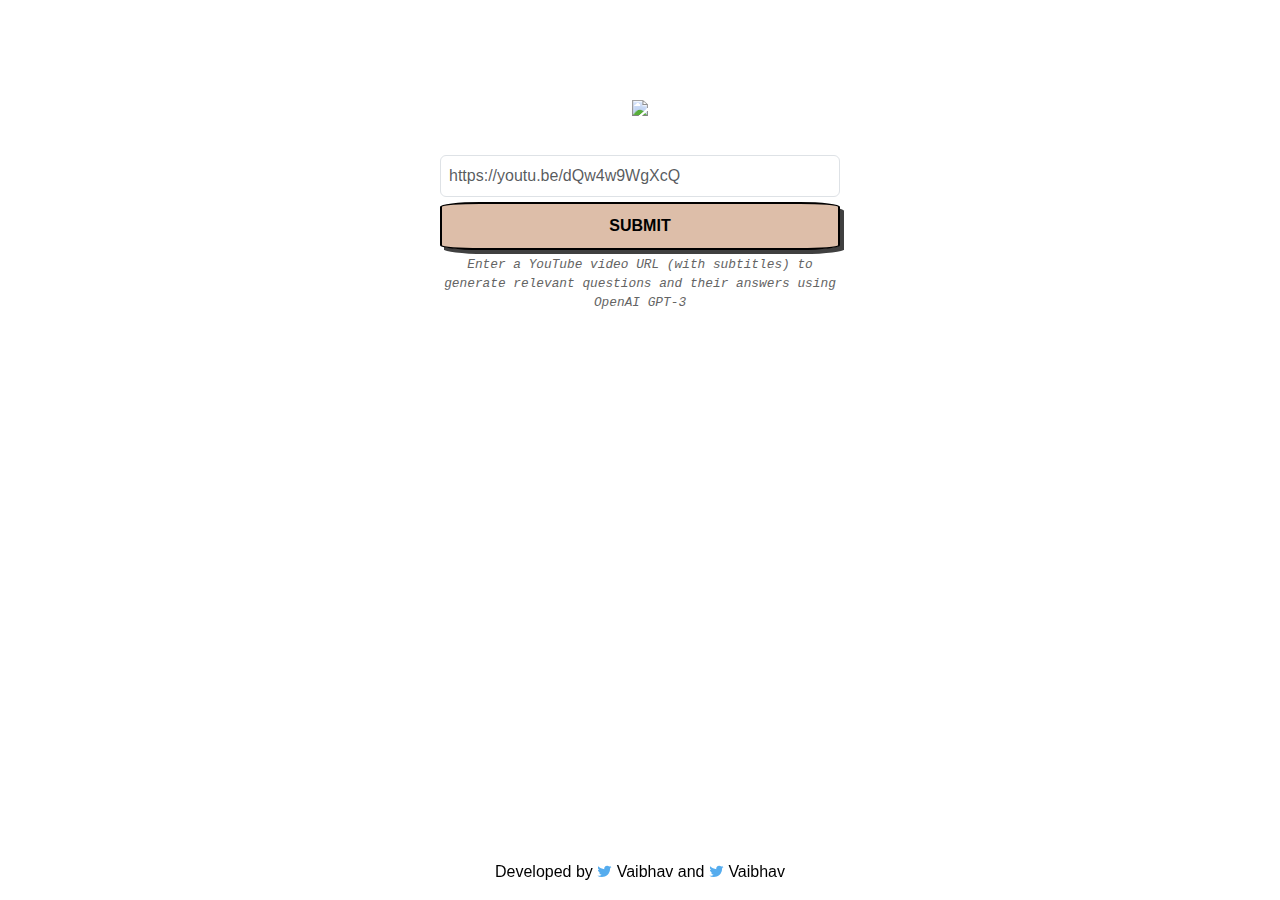
==== index.html @ 067920b3 "UI Changes" ====
<!DOCTYPE html>
<html>
  <head>
    <title>Youtube QnA</title>
    <meta name="viewport" content="width=device-width, initial-scale=1.0">
    <link rel="stylesheet" type="text/css" href="style.css">
    <link rel="stylesheet" href="https://cdnjs.cloudflare.com/ajax/libs/font-awesome/4.7.0/css/font-awesome.min.css">
    <script src="https://ajax.googleapis.com/ajax/libs/jquery/2.1.3/jquery.min.js"></script>
  </head>
  <body>
    <div class="ajax-loader">
      <img src="assets/256x256.gif" class="img-responsive" />
    </div>
    <div class="container h-100 d-flex align-items-center justify-content-center">
      <div class="h-100 d-flex form-container">
        <img src="assets/logo.png" height="50vh">
        <form>
          <div class="h-100 d-flex form-group">
            <input type="text" placeholder="https://youtu.be/dQw4w9WgXcQ" class="form-control" id="text-field" />
          </div>
          <div class="h-100 d-flex form-group">
            <button type="submit" class="btn">Submit</button>
          </div>
          <p>Enter a YouTube video URL (with subtitles) to generate relevant questions and their answers using OpenAI GPT-3</p>
        </form>
      </div>
    </div>
    <section>
      <div class="container_no">
        <h1>Generated QnA</h1>
        <br>
      </div>
      <div class="">
        <ul class="faq-list"></ul>
      </div>
    </section>
    <div class="footer">
      <p>Developed by <a href="https://twitter.com/vaibhavk1o1" class="fa fa-twitter"></a> Vaibhav and <a href="https://twitter.com/vaibhavk97" class="fa fa-twitter"></a> Vaibhav </p>
    </div>
    <script src="script.js"></script>
  </body>
</html>
---- style.css ----
@import url('https://cdnjs.cloudflare.com/ajax/libs/bootstrap/5.0.1/css/bootstrap.min.css');

body {
	height: 100%;
	margin: 0;
	padding: 0;
	font-family: 'arial', sans-serif;
}

.container {
	padding: 100px 8px;
}

.container_no {
	/* display: flex;
	*/
	display: none;
	align-items: center;
	justify-content: center;
}

iframe {
	border: none;
	/* height: calc(100vh - 30px);
	*/
}

.form-container {
	display: block;
	flex-direction: column;
	align-items: center;
}

.form-container p {
	font-family: 'Courier New', Courier, monospace;
	text-align: center;
	color: rgb(100, 100, 100);
	font-size: 0.8em;
	font-style: italic;
	width: 400px;
}

.form-group {
	display: block;
	justify-content: center;
	margin: 5px 0;
	width: 100%;
}

.form-control {
	padding: 8px;
	width: 100%;
}


.faq-list {
	display: flex;
	flex-direction: column;
	list-style: none;
	padding: 0;
}

.faq-list li {
	margin: 30px 0;
	border: 1px solid #cb997e;
	padding: 27px 30px;
	margin: 0px auto 30px;
	text-align: left;
	width: 650px;
}

.faq-list .faq-heading::before {
	content: '+';
	font-size: 40px;
	display: block;
	position: absolute;
	right: 0;
	top: -8px;
	color: #cb997e;
}

.faq-list .the-active .faq-heading::before {
	content: '-';
}

.faq-heading {
	position: relative;
	cursor: pointer;
	font-size: 18px;
	font-weight: 400;
	margin: 0;
}

.faq-heading:hover {
	color: var(--theme-color);
}

.faq-text {
	display: none;
}

.container {
	width: 1200px;
	margin: auto;
}

.art-box svg {
	width: 100%;
}

.row {
	display: flex;
}

.row .col {
	flex-basis: 50%;
}

.read {
	color: rgb(100, 100, 100);
	font-size: 16px;
	line-height: 1.5;
	margin-top: 25px;
}

.ajax-loader {
	visibility: hidden;
	background-color: rgba(255, 255, 255, 0.7);
	position: fixed;
	z-index: +100 !important;
	width: 100%;
	height: 100%;
}

.ajax-loader img {
	position: fixed;
	top: 50%;
	left: 50%;
	width: 100px;
	transform: translate(-50%, -50%);
}

.footer {
	position: fixed;
	left: 0;
	bottom: 0;
	width: 100%;
	/* background-color: #ef0800;
	*/
	color: black;
	text-align: center;
}

.footer p {
	font-size: 1em;
}

.fa {
	text-decoration: none;
}

/* Add a hover effect if you want */
.fa:hover {
	opacity: 0.7;
}

/* Twitter */
.fa-twitter {
	background: #fff;
	color: #55ACEE;
}


@import url('https://fonts.googleapis.com/css2?family=Noto+Sans+JP&display=swap');

h1 {
	font-family: 'arial', sans-serif;
	color: #473335;
	font-weight: bolder;

}

.main-div {
	position: fixed;
	top: 50%;
	left: 50%;
	transform: translate(-50%, -50%);
}

.btn {
	width: 100%;
	text-decoration: none;
	text-transform: uppercase;
	color: #000;
	background-color: #ddbea9;
	outline: none;
	border: 2px solid #000;
	padding: 10px;
	border-radius: 10%;
	font-weight: bold;
	box-shadow: 4px 4px 0px 0px rgba(0, 0, 0, 0.75);
	cursor: pointer;
	transition: box-shadow 0.2s ease-in-out, background 0.2s ease-in-out, color 0.2s ease-in;
}

.btn:active {
	background-color: #cb997e;
	box-shadow: 0px -1px 0px -1px;
	transition: all 0.3s ease;
}
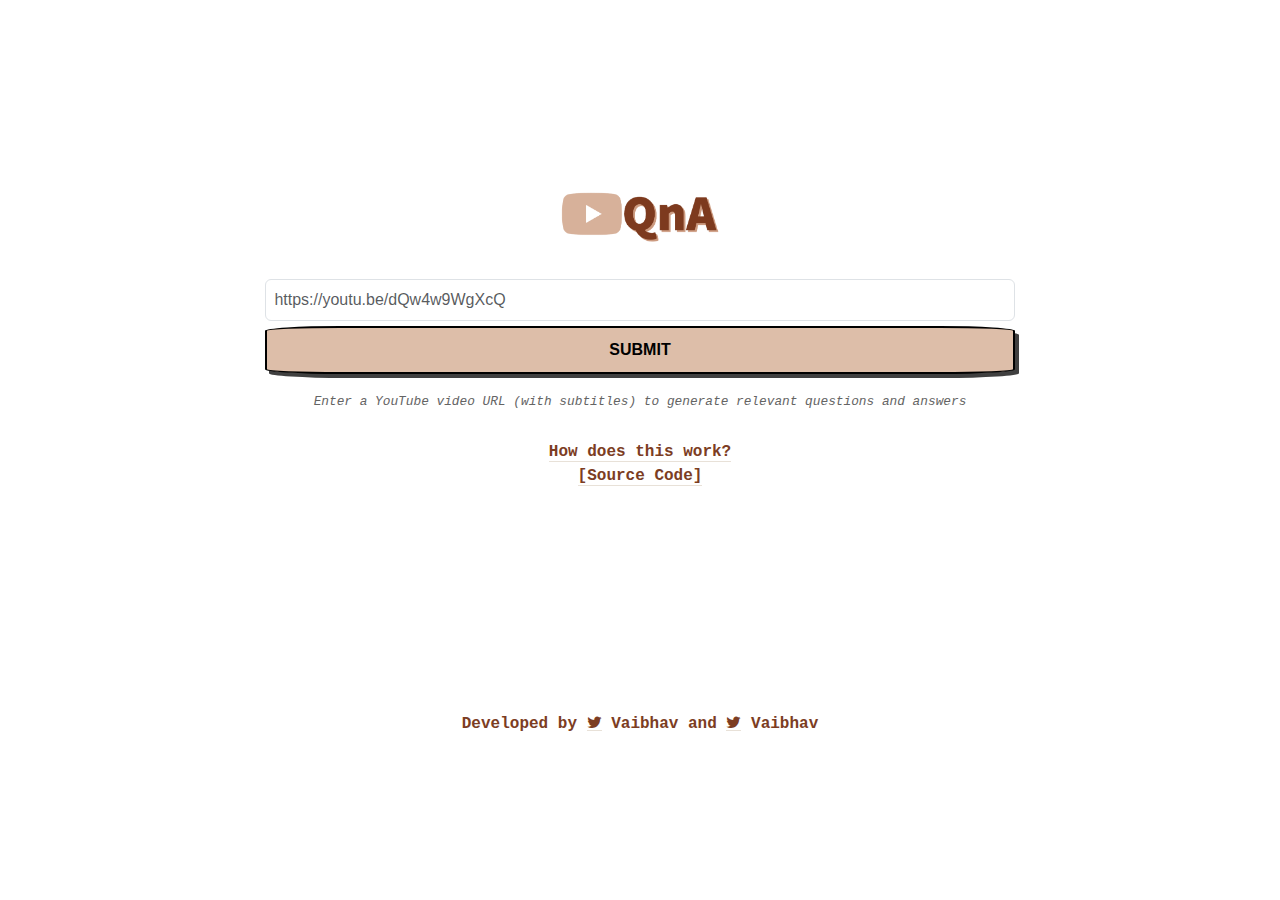
==== commit f73a5785: "fixed mobile view settings" ====
--- a/index.html
+++ b/index.html
@@ -2,10 +2,17 @@
 <html>
   <head>
     <title>Youtube QnA</title>
-    <meta name="viewport" content="width=device-width, initial-scale=1.0">
     <link rel="stylesheet" type="text/css" href="style.css">
     <link rel="stylesheet" href="https://cdnjs.cloudflare.com/ajax/libs/font-awesome/4.7.0/css/font-awesome.min.css">
     <script src="https://ajax.googleapis.com/ajax/libs/jquery/2.1.3/jquery.min.js"></script>
+    <link rel="apple-touch-icon" sizes="180x180" href="assets/apple-touch-icon.png">
+    <link rel="icon" type="image/png" sizes="32x32" href="assets/favicon-32x32.png">
+    <link rel="icon" type="image/png" sizes="16x16" href="assets/favicon-16x16.png">
+    <link rel="manifest" href="assets/site.webmanifest">
+    <link rel="mask-icon" href="assets/safari-pinned-tab.svg" color="#5bbad5">
+    <meta name="msapplication-TileColor" content="#da532c">
+    <meta name="theme-color" content="#ffffff">
+    <meta name="viewport" content="width=device-width, initial-scale=1">
   </head>
   <body>
     <div class="ajax-loader">
@@ -13,29 +20,37 @@
     </div>
     <div class="container h-100 d-flex align-items-center justify-content-center">
       <div class="h-100 d-flex form-container">
-        <img src="assets/logo.png" height="50vh">
         <form>
+          <div class="HeaderLogoWrapper"><div class="HeaderLogo"><a href="index.html"><img src="assets/logo.png" height="50vh"></a></div></div>
           <div class="h-100 d-flex form-group">
             <input type="text" placeholder="https://youtu.be/dQw4w9WgXcQ" class="form-control" id="text-field" />
           </div>
           <div class="h-100 d-flex form-group">
             <button type="submit" class="btn">Submit</button>
           </div>
-          <p>Enter a YouTube video URL (with subtitles) to generate relevant questions and their answers using OpenAI GPT-3</p>
+          <p class="instructions">Enter a YouTube video URL (with subtitles) to generate relevant questions and answers</p>
+          <p class="link2"><a href="how.html">How does this work?</a><br><a href="soon.html">[Source Code]</a></p>
+
+          <!-- <a href="how.html"><p class="how">[How it works?]</p></a> -->
         </form>
       </div>
     </div>
     <section>
       <div class="container_no">
         <h1>Generated QnA</h1>
-        <br>
       </div>
+      <div class="container_no">
+        <p class="link2 anki"><a href="#">[Download Anki Deck]</a></p>
+      </div>
+      <div class="container_no">
+        <p class="link2 json"><a href="#">[Download JSON]</a></p>
+      </div>      
       <div class="">
         <ul class="faq-list"></ul>
       </div>
     </section>
     <div class="footer">
-      <p>Developed by <a href="https://twitter.com/vaibhavk1o1" class="fa fa-twitter"></a> Vaibhav and <a href="https://twitter.com/vaibhavk97" class="fa fa-twitter"></a> Vaibhav </p>
+      <p class="link2">Developed by <a href="https://twitter.com/vaibhavk1o1" class="fa fa-twitter"></a> Vaibhav and <a href="https://twitter.com/vaibhavk97" class="fa fa-twitter"></a> Vaibhav </p>
     </div>
     <script src="script.js"></script>
   </body>
--- a/style.css
+++ b/style.css
@@ -1,19 +1,13 @@
+@import url('https://fonts.googleapis.com/css2?family=Noto+Sans+JP&display=swap');
 @import url('https://cdnjs.cloudflare.com/ajax/libs/bootstrap/5.0.1/css/bootstrap.min.css');
 
 body {
 	height: 100%;
-	margin: 0;
-	padding: 0;
+	width: 100%;
 	font-family: 'arial', sans-serif;
 }
 
-.container {
-	padding: 100px 8px;
-}
-
 .container_no {
-	/* display: flex;
-	*/
 	display: none;
 	align-items: center;
 	justify-content: center;
@@ -21,52 +15,73 @@
 
 iframe {
 	border: none;
-	/* height: calc(100vh - 30px);
-	*/
+}
+img{
+	display:block;
+    margin:auto;
 }
 
 .form-container {
 	display: block;
 	flex-direction: column;
-	align-items: center;
-}
-
-.form-container p {
+	width: 70%;
+	padding: 10em 1em;
+}
+
+.instructions {
 	font-family: 'Courier New', Courier, monospace;
 	text-align: center;
 	color: rgb(100, 100, 100);
 	font-size: 0.8em;
 	font-style: italic;
-	width: 400px;
+	padding: 1em;
+}
+
+.link2 {
+	font-family: 'Courier New', Courier, monospace;
+	text-align: center;
+	color: #cb997e;
+	font-weight: bold;
+}
+
+.link2 a {
+    color: #7c3d23;
+		border-bottom: .1em solid #e8e1d8;
+		transition: background-color .2s ease-in-out;
+    text-decoration: none;
+}
+
+.link2 a:hover {
+    background-color: #e8e1d8;
 }
 
 .form-group {
 	display: block;
 	justify-content: center;
 	margin: 5px 0;
-	width: 100%;
 }
 
 .form-control {
 	padding: 8px;
-	width: 100%;
-}
-
+}
 
 .faq-list {
 	display: flex;
 	flex-direction: column;
 	list-style: none;
-	padding: 0;
+	padding: 1em 1em 1em 1em;
 }
 
 .faq-list li {
-	margin: 30px 0;
 	border: 1px solid #cb997e;
 	padding: 27px 30px;
-	margin: 0px auto 30px;
+	margin: 0px 10px 15px 30px;
+	margin-left: auto;
+	margin-right: auto;	
 	text-align: left;
-	width: 650px;
+	max-width: 80%;
+	min-width: 80%;
+
 }
 
 .faq-list .faq-heading::before {
@@ -89,6 +104,8 @@
 	font-size: 18px;
 	font-weight: 400;
 	margin: 0;
+	padding: 0em 2em 0em 0em;
+
 }
 
 .faq-heading:hover {
@@ -100,8 +117,8 @@
 }
 
 .container {
-	width: 1200px;
-	margin: auto;
+	width: auto;
+	margin: auto; 
 }
 
 .art-box svg {
@@ -141,18 +158,13 @@
 }
 
 .footer {
-	position: fixed;
-	left: 0;
-	bottom: 0;
-	width: 100%;
-	/* background-color: #ef0800;
-	*/
-	color: black;
 	text-align: center;
 }
 
 .footer p {
+	text-align: center;
 	font-size: 1em;
+	color: #7c3d23;
 }
 
 .fa {
@@ -171,21 +183,13 @@
 }
 
 
-@import url('https://fonts.googleapis.com/css2?family=Noto+Sans+JP&display=swap');
 
 h1 {
 	font-family: 'arial', sans-serif;
 	color: #473335;
 	font-weight: bolder;
-
-}
-
-.main-div {
-	position: fixed;
-	top: 50%;
-	left: 50%;
-	transform: translate(-50%, -50%);
-}
+}
+
 
 .btn {
 	width: 100%;
@@ -207,4 +211,17 @@
 	background-color: #cb997e;
 	box-shadow: 0px -1px 0px -1px;
 	transition: all 0.3s ease;
-}+}
+
+.HeaderLogo {
+    width: 100%;
+	padding: 2em 1em;
+	text-align: center;
+}
+
+  .HeaderLogoWraper {
+    margin: 0 auto;
+	text-align: center;
+    width: 100%;
+}
+  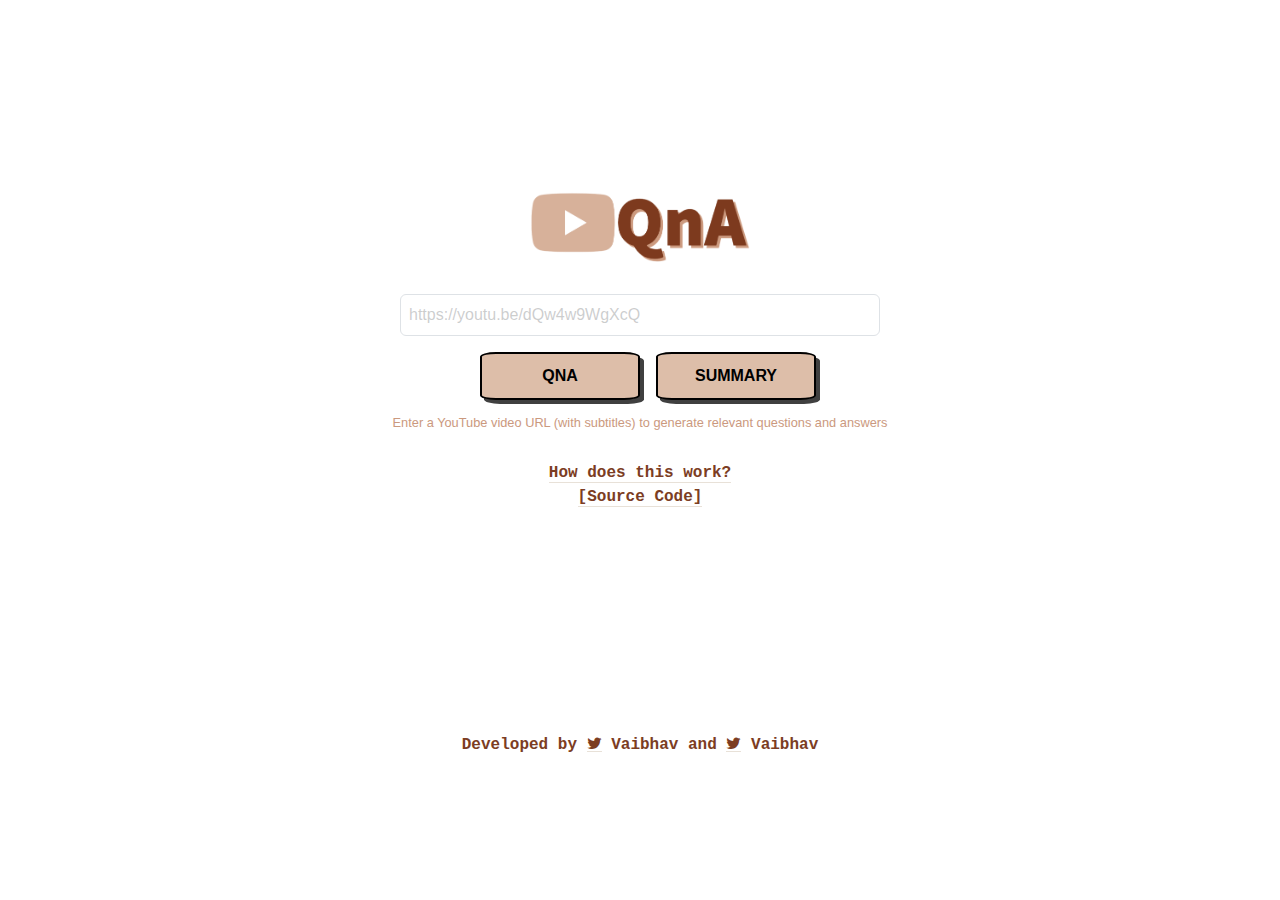
==== commit 66759be0: "added analytics" ====
--- a/index.html
+++ b/index.html
@@ -2,6 +2,15 @@
 <html>
   <head>
     <title>Youtube QnA</title>
+        <!-- Google tag (gtag.js) -->
+    <script async src="https://www.googletagmanager.com/gtag/js?id=G-R2LV1Q62DV"></script>
+    <script>
+      window.dataLayer = window.dataLayer || [];
+      function gtag(){dataLayer.push(arguments);}
+      gtag('js', new Date());
+
+      gtag('config', 'G-R2LV1Q62DV');
+    </script>
     <link rel="stylesheet" type="text/css" href="style.css">
     <link rel="stylesheet" href="https://cdnjs.cloudflare.com/ajax/libs/font-awesome/4.7.0/css/font-awesome.min.css">
     <script src="https://ajax.googleapis.com/ajax/libs/jquery/2.1.3/jquery.min.js"></script>
@@ -20,13 +29,14 @@
     </div>
     <div class="container h-100 d-flex align-items-center justify-content-center">
       <div class="h-100 d-flex form-container">
-        <form>
-          <div class="HeaderLogoWrapper"><div class="HeaderLogo"><a href="index.html"><img src="assets/logo.png" height="50vh"></a></div></div>
+        <form id="ytvideo">
+          <div class="HeaderLogoWrapper"><div class="HeaderLogo"><a href="."><img src="assets/logo.png" height="70vh"></a></div></div>
           <div class="h-100 d-flex form-group">
             <input type="text" placeholder="https://youtu.be/dQw4w9WgXcQ" class="form-control" id="text-field" />
           </div>
           <div class="h-100 d-flex form-group">
-            <button type="submit" class="btn">Submit</button>
+            <button type="submit" name="quest" class="btn">QnA</button>
+            <button type="submit" name="summ" class="btn">Summary</button>
           </div>
           <p class="instructions">Enter a YouTube video URL (with subtitles) to generate relevant questions and answers</p>
           <p class="link2"><a href="how.html">How does this work?</a><br><a href="soon.html">[Source Code]</a></p>
@@ -36,15 +46,20 @@
       </div>
     </div>
     <section>
-      <div class="container_no">
-        <h1>Generated QnA</h1>
+      <div class="error-box">
+        <p class="error-text">Error</p>
+        <div class="HeaderLogoWrapper"><div class="HeaderLogo"><img src="assets/error.png" height="200vh"></div></div>
       </div>
       <div class="container_no">
+        <h1 class="h1-qna">Generated QnA</h1>
+        <h1 class="h1-summary">Generated Summary</h1>
+      </div>
+      <!-- <div class="container_no">
         <p class="link2 anki"><a href="#">[Download Anki Deck]</a></p>
       </div>
       <div class="container_no">
         <p class="link2 json"><a href="#">[Download JSON]</a></p>
-      </div>      
+      </div>       -->
       <div class="">
         <ul class="faq-list"></ul>
       </div>
@@ -52,6 +67,7 @@
     <div class="footer">
       <p class="link2">Developed by <a href="https://twitter.com/vaibhavk1o1" class="fa fa-twitter"></a> Vaibhav and <a href="https://twitter.com/vaibhavk97" class="fa fa-twitter"></a> Vaibhav </p>
     </div>
+    <script src="https://www.google.com/recaptcha/enterprise.js?render=6LdK5_sjAAAAAGT1Ka347K3LbhyHdSBbwti1icI7"></script>
     <script src="script.js"></script>
   </body>
 </html>--- a/style.css
+++ b/style.css
@@ -16,6 +16,11 @@
 iframe {
 	border: none;
 }
+
+.form-control::placeholder {
+    opacity: 0.3;
+}
+
 img{
 	display:block;
     margin:auto;
@@ -29,11 +34,13 @@
 }
 
 .instructions {
-	font-family: 'Courier New', Courier, monospace;
-	text-align: center;
-	color: rgb(100, 100, 100);
+	font-family: 'arial', sans-serif;
+	color: #cb997e;
+	/* font-family: 'Courier New', Courier, monospace; */
+	text-align: center;
+	/* color: rgb(100, 100, 100); */
 	font-size: 0.8em;
-	font-style: italic;
+	/* font-style: italic; */
 	padding: 1em;
 }
 
@@ -58,11 +65,13 @@
 .form-group {
 	display: block;
 	justify-content: center;
-	margin: 5px 0;
 }
 
 .form-control {
 	padding: 8px;
+	width: 80%;
+	max-width: 30em;
+	min-width: 20em;
 }
 
 .faq-list {
@@ -192,7 +201,8 @@
 
 
 .btn {
-	width: 100%;
+	width: 70%;
+	max-width: 10em;
 	text-decoration: none;
 	text-transform: uppercase;
 	color: #000;
@@ -200,10 +210,12 @@
 	outline: none;
 	border: 2px solid #000;
 	padding: 10px;
+	margin-left: 1em;
 	border-radius: 10%;
 	font-weight: bold;
 	box-shadow: 4px 4px 0px 0px rgba(0, 0, 0, 0.75);
 	cursor: pointer;
+	margin-top: 1em;
 	transition: box-shadow 0.2s ease-in-out, background 0.2s ease-in-out, color 0.2s ease-in;
 }
 
@@ -224,4 +236,15 @@
 	text-align: center;
     width: 100%;
 }
-  +  
+.error-box {
+	display: none;
+	flex-direction: column;
+	text-align: center;
+}
+  
+.error-text {
+	font-family: 'Courier New', Courier, monospace;
+	color: red;
+	font-size: 2em;
+}
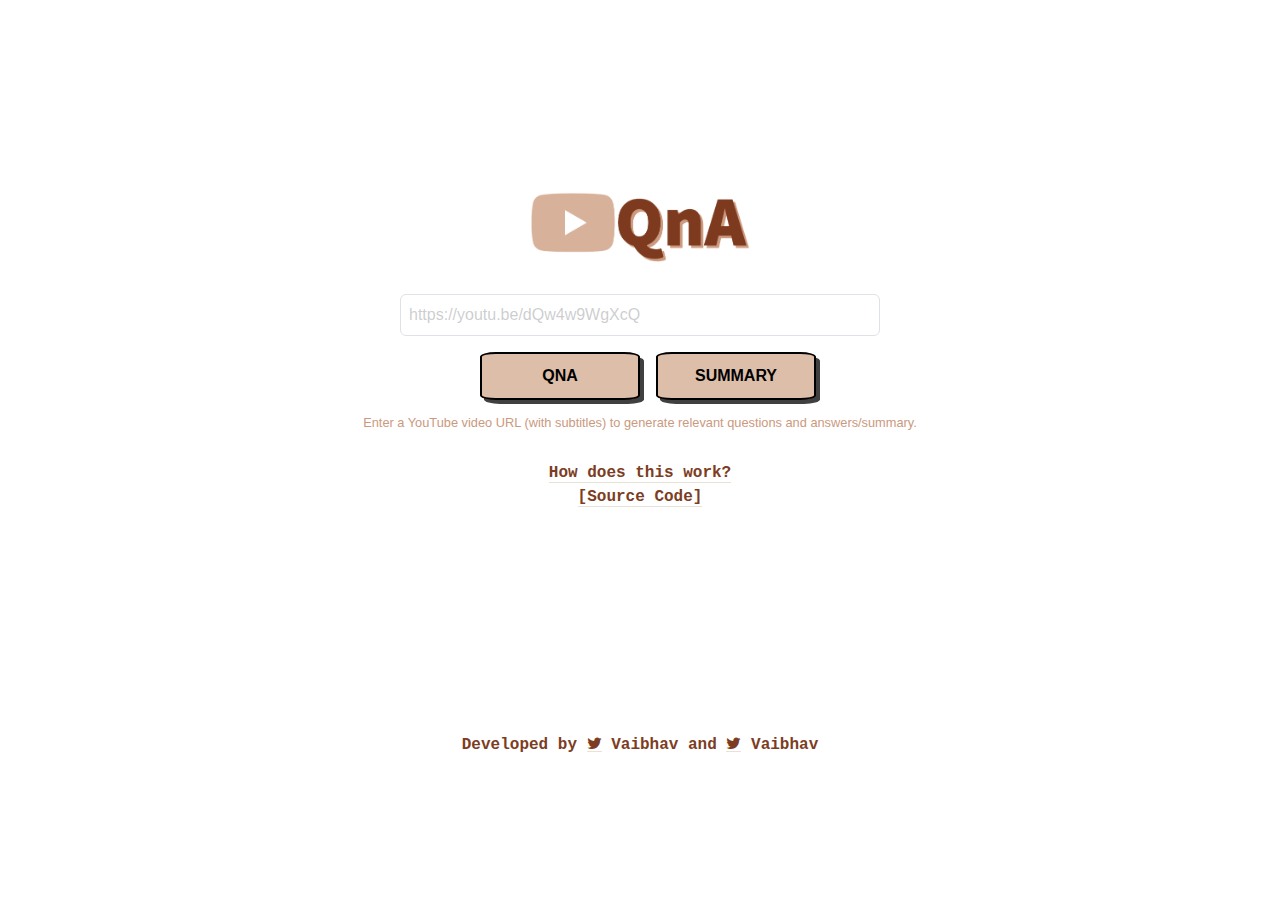
==== commit f8c0410b: "title change" ====
--- a/index.html
+++ b/index.html
@@ -1,7 +1,7 @@
 <!DOCTYPE html>
 <html>
   <head>
-    <title>Youtube QnA</title>
+    <title>Youtube Summary/QnA</title>
         <!-- Google tag (gtag.js) -->
     <script async src="https://www.googletagmanager.com/gtag/js?id=G-R2LV1Q62DV"></script>
     <script>
@@ -38,7 +38,7 @@
             <button type="submit" name="quest" class="btn">QnA</button>
             <button type="submit" name="summ" class="btn">Summary</button>
           </div>
-          <p class="instructions">Enter a YouTube video URL (with subtitles) to generate relevant questions and answers</p>
+          <p class="instructions">Enter a YouTube video URL (with subtitles) to generate relevant questions and answers/summary.</p>
           <p class="link2"><a href="how.html">How does this work?</a><br><a href="soon.html">[Source Code]</a></p>
 
           <!-- <a href="how.html"><p class="how">[How it works?]</p></a> -->
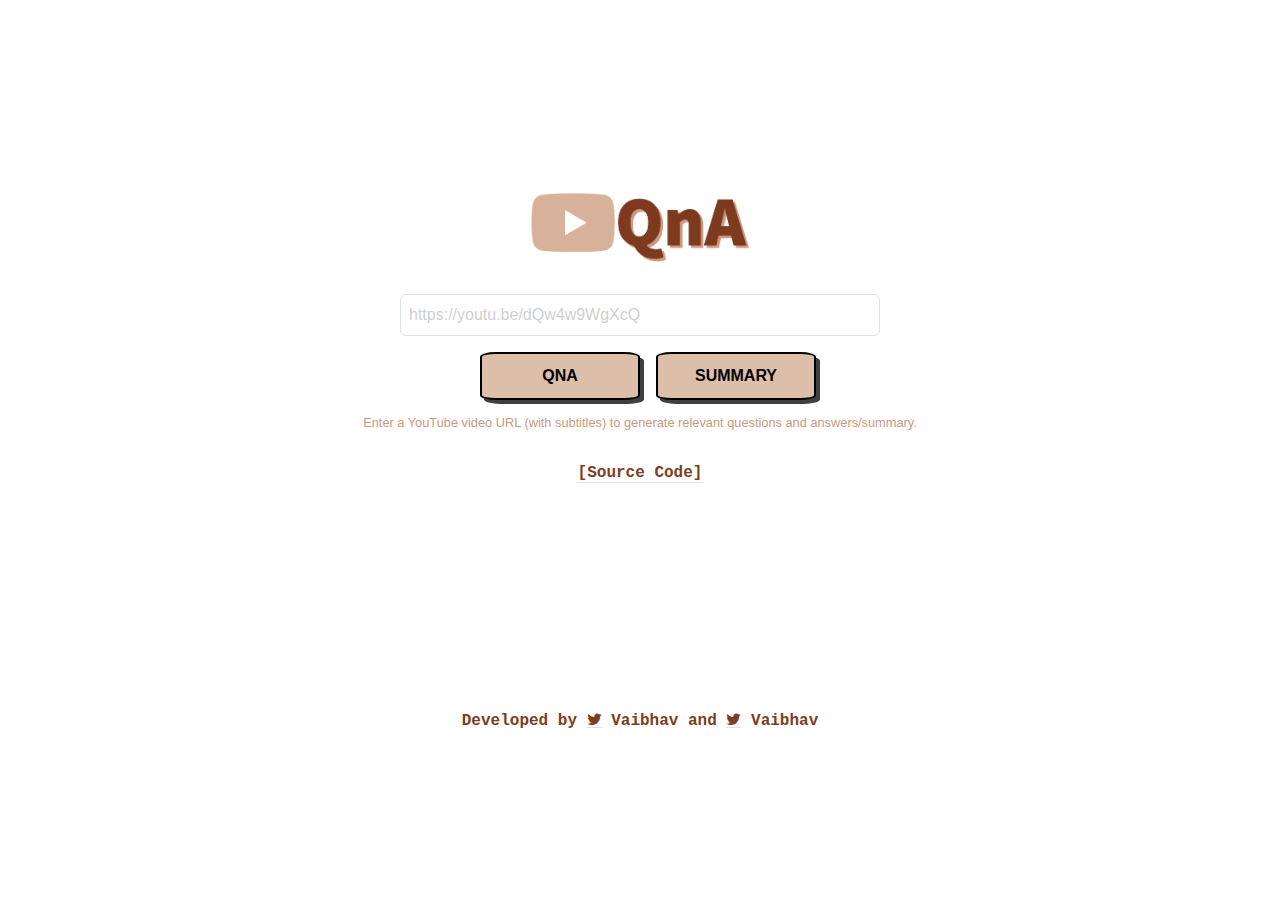
==== commit 8797abec: "SEO" ====
--- a/index.html
+++ b/index.html
@@ -2,13 +2,15 @@
 <html>
   <head>
     <title>Youtube Summary/QnA</title>
-        <!-- Google tag (gtag.js) -->
+    <!-- Google tag (gtag.js) -->
     <script async src="https://www.googletagmanager.com/gtag/js?id=G-R2LV1Q62DV"></script>
     <script>
       window.dataLayer = window.dataLayer || [];
-      function gtag(){dataLayer.push(arguments);}
+
+      function gtag() {
+        dataLayer.push(arguments);
+      }
       gtag('js', new Date());
-
       gtag('config', 'G-R2LV1Q62DV');
     </script>
     <link rel="stylesheet" type="text/css" href="style.css">
@@ -22,6 +24,8 @@
     <meta name="msapplication-TileColor" content="#da532c">
     <meta name="theme-color" content="#ffffff">
     <meta name="viewport" content="width=device-width, initial-scale=1">
+    <meta name="description" content="Enter a YouTube video URL (with subtitles) to generate relevant questions and answers/summary.">
+    <meta name="keywords" content="youtube, machine learning, artificial intelligence, ai, openai, gpt-3, gpt3, gpt, chatgpt, chat-gpt, tips, tricks, insights, channel growth, views, video marketing">
   </head>
   <body>
     <div class="ajax-loader">
@@ -30,7 +34,13 @@
     <div class="container h-100 d-flex align-items-center justify-content-center">
       <div class="h-100 d-flex form-container">
         <form id="ytvideo">
-          <div class="HeaderLogoWrapper"><div class="HeaderLogo"><a href="."><img src="assets/logo.png" height="70vh"></a></div></div>
+          <div class="HeaderLogoWrapper">
+            <div class="HeaderLogo">
+              <a href=".">
+                <img src="assets/logo.png" height="70vh">
+              </a>
+            </div>
+          </div>
           <div class="h-100 d-flex form-group">
             <input type="text" placeholder="https://youtu.be/dQw4w9WgXcQ" class="form-control" id="text-field" />
           </div>
@@ -39,8 +49,10 @@
             <button type="submit" name="summ" class="btn">Summary</button>
           </div>
           <p class="instructions">Enter a YouTube video URL (with subtitles) to generate relevant questions and answers/summary.</p>
-          <p class="link2"><a href="how.html">How does this work?</a><br><a href="soon.html">[Source Code]</a></p>
-
+          <p class="link2">
+            <!-- <a href="how.html">How does this work?</a> -->
+            <a href="soon.html">[Source Code]</a>
+          </p>
           <!-- <a href="how.html"><p class="how">[How it works?]</p></a> -->
         </form>
       </div>
@@ -48,20 +60,64 @@
     <section>
       <div class="error-box">
         <p class="error-text">Error</p>
-        <div class="HeaderLogoWrapper"><div class="HeaderLogo"><img src="assets/error.png" height="200vh"></div></div>
+        <div class="HeaderLogoWrapper">
+          <div class="HeaderLogo">
+            <img src="assets/error.png" height="200vh">
+          </div>
+        </div>
       </div>
       <div class="container_no">
         <h1 class="h1-qna">Generated QnA</h1>
         <h1 class="h1-summary">Generated Summary</h1>
       </div>
-      <!-- <div class="container_no">
-        <p class="link2 anki"><a href="#">[Download Anki Deck]</a></p>
+      <!-- <div class="container_no"><p class="link2 anki"><a href="#">[Download Anki Deck]</a></p></div><div class="container_no"><p class="link2 json"><a href="#">[Download JSON]</a></p></div>       -->
+      <div class="">
+        <ul class="faq-list"></ul>
       </div>
       <div class="container_no">
-        <p class="link2 json"><a href="#">[Download JSON]</a></p>
-      </div>       -->
-      <div class="">
-        <ul class="faq-list"></ul>
+        <p>Share us on Social Media!</p>
+      </div>
+      <div class="container_no">
+        <!-- Sharingbutton Facebook -->
+        <a class="resp-sharing-button__link" href="https://facebook.com/sharer/sharer.php?u=https%3A%2F%2Fyoutubeqna.com%2Fwatch%3Fv%3DVIDEO_ID" target="_blank" rel="noopener" aria-label="">
+          <div class="resp-sharing-button resp-sharing-button--facebook resp-sharing-button--small">
+            <div aria-hidden="true" class="resp-sharing-button__icon resp-sharing-button__icon--solid">
+              <svg xmlns="http://www.w3.org/2000/svg" viewBox="0 0 24 24">
+                <path d="M18.77 7.46H14.5v-1.9c0-.9.6-1.1 1-1.1h3V.5h-4.33C10.24.5 9.5 3.44 9.5 5.32v2.15h-3v4h3v12h5v-12h3.85l.42-4z" />
+              </svg>
+            </div>
+          </div>
+        </a>
+        <!-- Sharingbutton Twitter -->
+        <a class="resp-sharing-button__link" href="https://twitter.com/intent/tweet/?text=Checkout%20the%20question%20answers%20and%20summary%20generated%20by%20%23youtubeqna%20for%20a%20youtube%20video%20using%20%23openai%20%23gpt%3A%20&amp;url=https%3A%2F%2Fyoutubeqna.com%2Fwatch%3Fv%3DVIDEO_ID" target="_blank" rel="noopener" aria-label="">
+          <div class="resp-sharing-button resp-sharing-button--twitter resp-sharing-button--small">
+            <div aria-hidden="true" class="resp-sharing-button__icon resp-sharing-button__icon--solid">
+              <svg xmlns="http://www.w3.org/2000/svg" viewBox="0 0 24 24">
+                <path d="M23.44 4.83c-.8.37-1.5.38-2.22.02.93-.56.98-.96 1.32-2.02-.88.52-1.86.9-2.9 1.1-.82-.88-2-1.43-3.3-1.43-2.5 0-4.55 2.04-4.55 4.54 0 .36.03.7.1 1.04-3.77-.2-7.12-2-9.36-4.75-.4.67-.6 1.45-.6 2.3 0 1.56.8 2.95 2 3.77-.74-.03-1.44-.23-2.05-.57v.06c0 2.2 1.56 4.03 3.64 4.44-.67.2-1.37.2-2.06.08.58 1.8 2.26 3.12 4.25 3.16C5.78 18.1 3.37 18.74 1 18.46c2 1.3 4.4 2.04 6.97 2.04 8.35 0 12.92-6.92 12.92-12.93 0-.2 0-.4-.02-.6.9-.63 1.96-1.22 2.56-2.14z" />
+              </svg>
+            </div>
+          </div>
+        </a>
+        <!-- Sharingbutton E-Mail -->
+        <a class="resp-sharing-button__link" href="mailto:?subject=Checkout%20the%20question%20answers%20and%20summary%20generated%20by%20%23youtubeqna%20for%20a%20youtube%20video%20using%20%23openai%20%23gpt%3A%20&amp;body=https%3A%2F%2Fyoutubeqna.com%2Fwatch%3Fv%3DVIDEO_ID" target="_self" rel="noopener" aria-label="">
+          <div class="resp-sharing-button resp-sharing-button--email resp-sharing-button--small">
+            <div aria-hidden="true" class="resp-sharing-button__icon resp-sharing-button__icon--solid">
+              <svg xmlns="http://www.w3.org/2000/svg" viewBox="0 0 24 24">
+                <path d="M22 4H2C.9 4 0 4.9 0 6v12c0 1.1.9 2 2 2h20c1.1 0 2-.9 2-2V6c0-1.1-.9-2-2-2zM7.25 14.43l-3.5 2c-.08.05-.17.07-.25.07-.17 0-.34-.1-.43-.25-.14-.24-.06-.55.18-.68l3.5-2c.24-.14.55-.06.68.18.14.24.06.55-.18.68zm4.75.07c-.1 0-.2-.03-.27-.08l-8.5-5.5c-.23-.15-.3-.46-.15-.7.15-.22.46-.3.7-.14L12 13.4l8.23-5.32c.23-.15.54-.08.7.15.14.23.07.54-.16.7l-8.5 5.5c-.08.04-.17.07-.27.07zm8.93 1.75c-.1.16-.26.25-.43.25-.08 0-.17-.02-.25-.07l-3.5-2c-.24-.13-.32-.44-.18-.68s.44-.32.68-.18l3.5 2c.24.13.32.44.18.68z" />
+              </svg>
+            </div>
+          </div>
+        </a>
+        <!-- Sharingbutton LinkedIn -->
+        <a class="resp-sharing-button__link" href="https://www.linkedin.com/shareArticle?mini=true&amp;url=https%3A%2F%2Fyoutubeqna.com%2Fwatch%3Fv%3DVIDEO_ID&amp;title=Checkout%20the%20question%20answers%20and%20summary%20generated%20by%20%23youtubeqna%20for%20a%20youtube%20video%20using%20%23openai%20%23gpt%3A%20&amp;summary=Checkout%20the%20question%20answers%20and%20summary%20generated%20by%20%23youtubeqna%20for%20a%20youtube%20video%20using%20%23openai%20%23gpt%3A%20&amp;source=https%3A%2F%2Fyoutubeqna.com%2Fwatch%3Fv%3DVIDEO_ID" target="_blank" rel="noopener" aria-label="">
+          <div class="resp-sharing-button resp-sharing-button--linkedin resp-sharing-button--small">
+            <div aria-hidden="true" class="resp-sharing-button__icon resp-sharing-button__icon--solid">
+              <svg xmlns="http://www.w3.org/2000/svg" viewBox="0 0 24 24">
+                <path d="M6.5 21.5h-5v-13h5v13zM4 6.5C2.5 6.5 1.5 5.3 1.5 4s1-2.4 2.5-2.4c1.6 0 2.5 1 2.6 2.5 0 1.4-1 2.5-2.6 2.5zm11.5 6c-1 0-2 1-2 2v7h-5v-13h5V10s1.6-1.5 4-1.5c3 0 5 2.2 5 6.3v6.7h-5v-7c0-1-1-2-2-2z" />
+              </svg>
+            </div>
+          </div>
+        </a>
       </div>
     </section>
     <div class="footer">
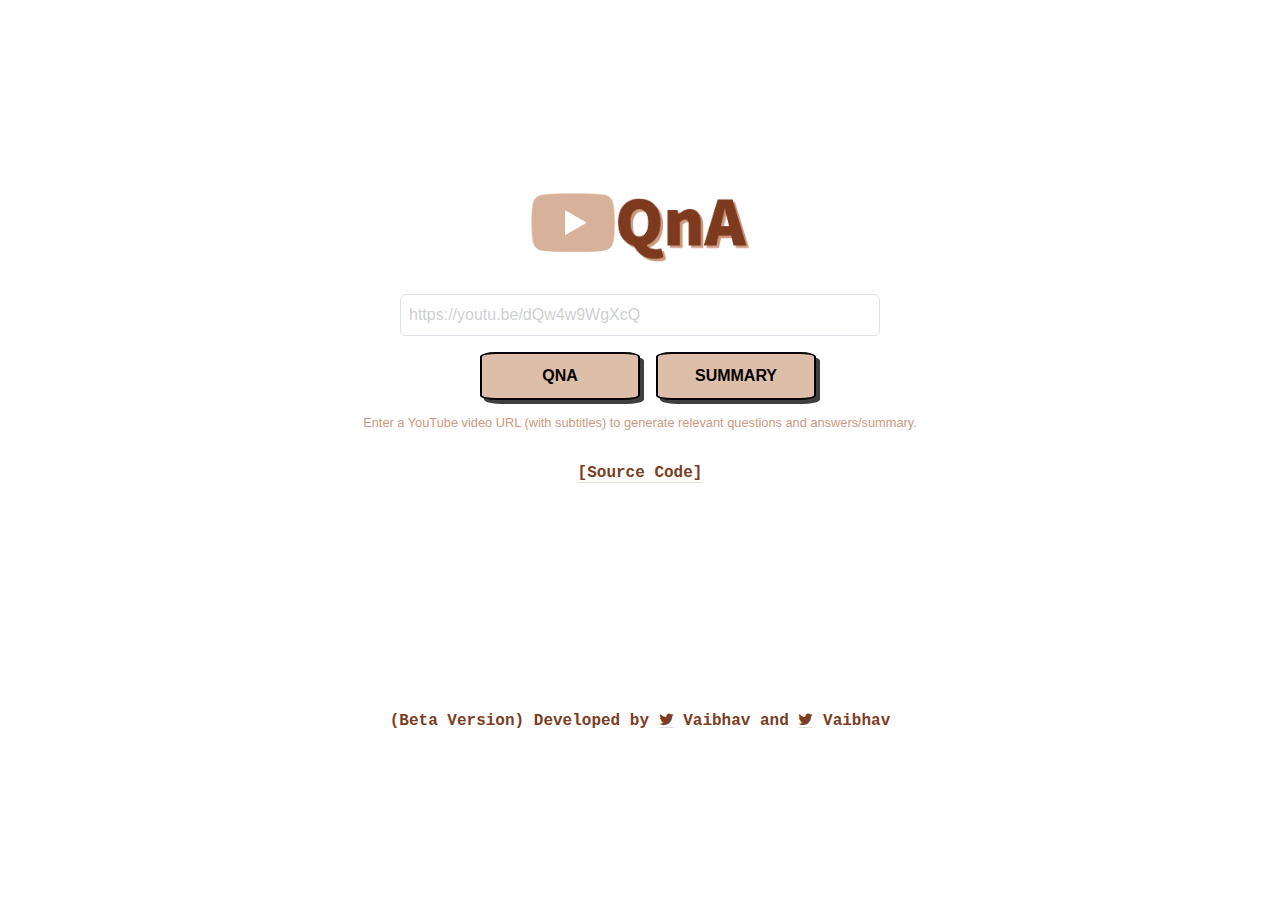
==== commit afa74123: "beta" ====
--- a/index.html
+++ b/index.html
@@ -29,7 +29,8 @@
   </head>
   <body>
     <div class="ajax-loader">
-      <img src="assets/256x256.gif" class="img-responsive" />
+      <img src="assets/cat.gif" class="img-responsive" />
+      <p>Please wait, generating fresh results...</p>
     </div>
     <div class="container h-100 d-flex align-items-center justify-content-center">
       <div class="h-100 d-flex form-container">
@@ -121,7 +122,7 @@
       </div>
     </section>
     <div class="footer">
-      <p class="link2">Developed by <a href="https://twitter.com/vaibhavk1o1" class="fa fa-twitter"></a> Vaibhav and <a href="https://twitter.com/vaibhavk97" class="fa fa-twitter"></a> Vaibhav </p>
+      <p class="link2">(Beta Version) Developed by <a href="https://twitter.com/vaibhavk1o1" class="fa fa-twitter"></a> Vaibhav and <a href="https://twitter.com/vaibhavk97" class="fa fa-twitter"></a> Vaibhav </p>
     </div>
     <script src="https://www.google.com/recaptcha/enterprise.js?render=6LdK5_sjAAAAAGT1Ka347K3LbhyHdSBbwti1icI7"></script>
     <script src="script.js"></script>
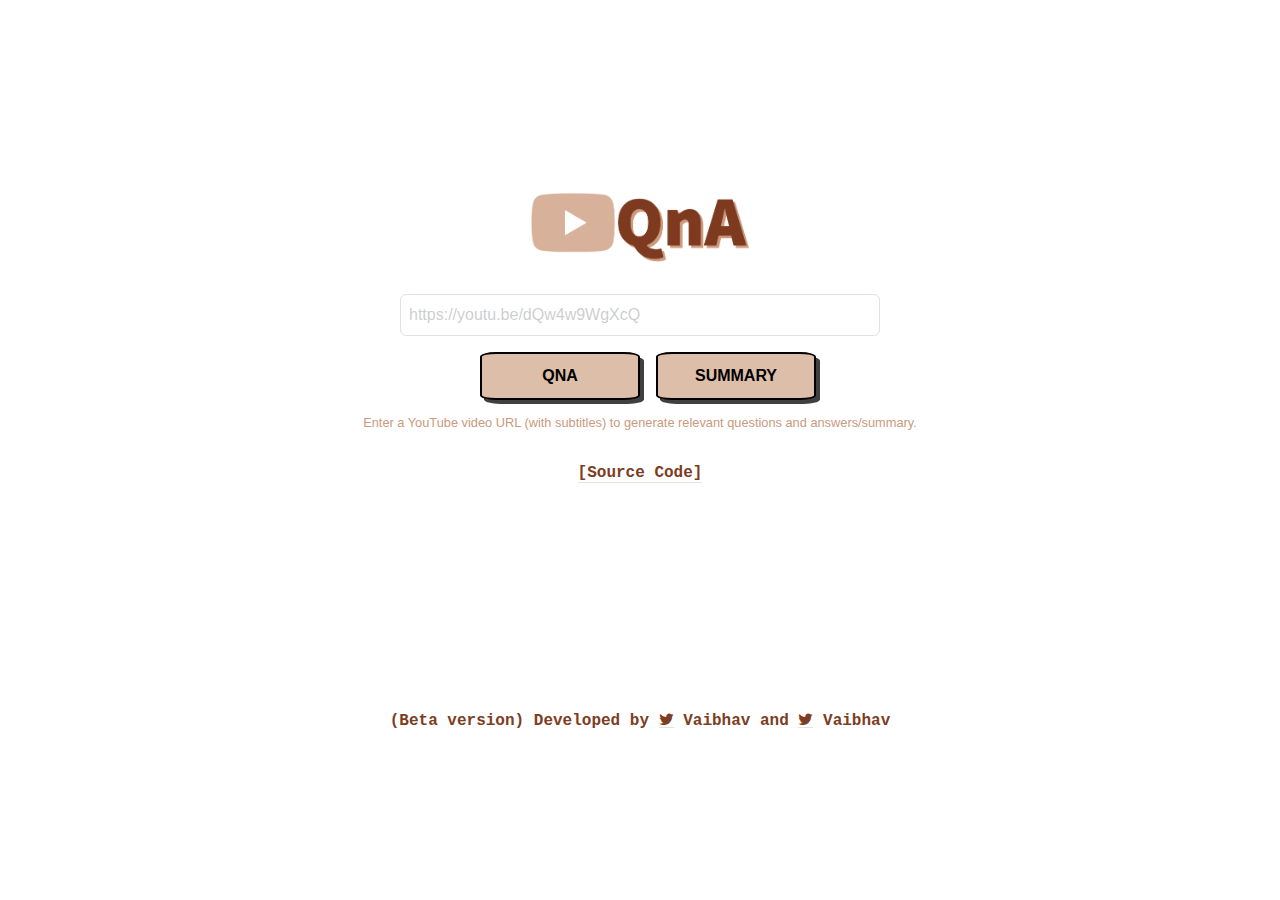
==== commit 0ef4ecd3: "beta" ====
--- a/index.html
+++ b/index.html
@@ -122,7 +122,7 @@
       </div>
     </section>
     <div class="footer">
-      <p class="link2">(Beta Version) Developed by <a href="https://twitter.com/vaibhavk1o1" class="fa fa-twitter"></a> Vaibhav and <a href="https://twitter.com/vaibhavk97" class="fa fa-twitter"></a> Vaibhav </p>
+      <p class="link2">(Beta version) Developed by <a href="https://twitter.com/vaibhavk1o1" class="fa fa-twitter"></a> Vaibhav and <a href="https://twitter.com/vaibhavk97" class="fa fa-twitter"></a> Vaibhav </p>
     </div>
     <script src="https://www.google.com/recaptcha/enterprise.js?render=6LdK5_sjAAAAAGT1Ka347K3LbhyHdSBbwti1icI7"></script>
     <script src="script.js"></script>
